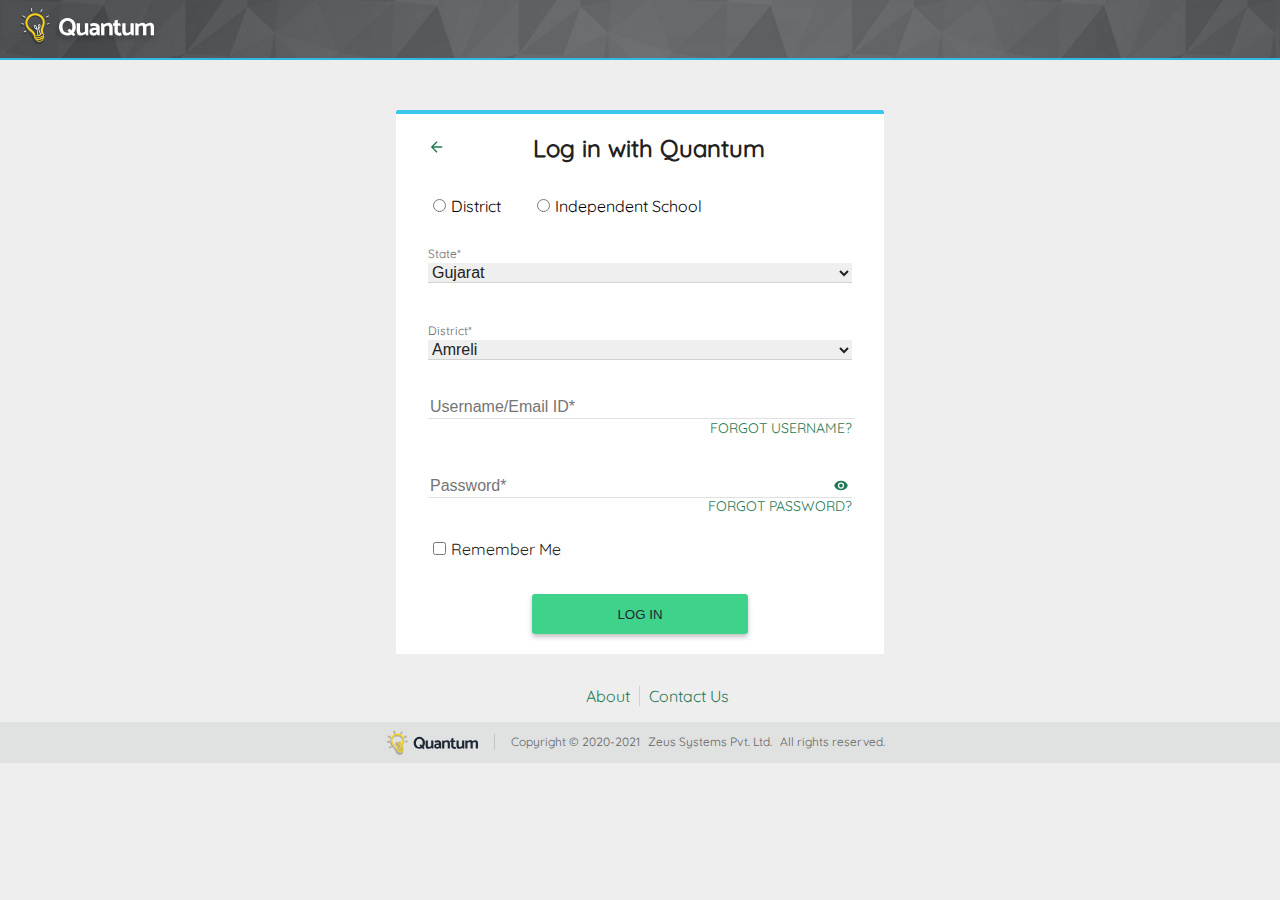
==== Quantum/login/index.html @ 1cf325c6 "Initial commit :)" ====
<!DOCTYPE html>
<html lang="en">
<head>
    <meta charset="UTF-8">
    <meta http-equiv="X-UA-Compatible" content="IE=edge">
    <meta name="viewport" content="width=device-width, initial-scale=1.0">
    <title>Login | Quantum</title>
    <link rel="stylesheet" href="scss.css">
</head>
<body>
    <div class="header">
        <img src="../quantum screen assets/icons/logo used in header.svg" alt="Quantum logo in header">
    </div>
    <div class="main">
    <form action="#">
        <div class="main-header">
            <img src="../quantum screen assets/icons/back.svg" alt="back icon">
            <span>Log in with Quantum</span>
        </div>
        <div class="radio-item">
        <input type="radio" name="type" id="district"><label for="district">District</label>
        <input type="radio" name="type" id="school"><label for="school">Independent School</label>
        </div>

        <div class="selectopt">
        <label for="state" id="select-label">State*</label>
        <br>
        <select name="state" id="state">
            <option>Gujarat</option>
            <option>Maharashtra</option>
        </select>
        </div>

        <div class="selectopt">
        <label for="select-district" id="select-label">District*</label>
        <br>
        <select name="district" id="select-district">
            <option>Amreli</option>
            <option>Ahmedabad</option>
        </select>
        </div>

        <div class="inputtext">
            <input type="text" placeholder="Username/Email ID*">
            <br>
            <span>FORGOT USERNAME?</span>
        </div>

        <div class="inputpass">
            <input type="password" placeholder="Password*">
            <img src="../quantum screen assets/icons/preview.svg" alt="preview icon">
            <br>
            <span>FORGOT PASSWORD?</span>
        </div>
        <br>

        <input type="checkbox" id="check"><label for="check" id="check-label">Remember Me</label>
        <div class="login">
            <input type="button" id="login" value="LOG IN">
        </div>
    </form>
    </div>

    <div class="footer-main">
        <div class="about">
            <div id="about">About</div>
            <div id="contact">Contact Us</div>
        </div>
    
        <div class="footer">
            <img src="../quantum screen assets/icons/logo used in footer.svg" alt="quantum logo in footer">
            <div class="info">
                <div class="padding-right">Copyright &#169 2020-2021</div>
                <div class="padding-right">Zeus Systems Pvt. Ltd.</div>
                <div class="padding-right">All rights reserved.</div>
            </div>
        </div>
    </div>
</body>
</html>
---- Quantum/login/scss.css ----
@font-face {
  font-family: Quicksand;
  src: url("../quantum screen assets/Quicksand font 1/static/Quicksand-Regular.ttf");
}
body {
  margin: 0;
  background: #EEEEEE;
  font-family: Quicksand;
}

.header {
  background: #25313F url("../quantum screen assets/header pattern svg.svg");
  opacity: 1;
  padding: 8px 20px;
  background-size: cover;
  border-bottom: 2px solid #31B9E4;
}

.main {
  background: #FFFFFF;
  margin-top: 50px;
  width: 488px;
  margin: auto;
}

form {
  border-top: 4px solid #3AC7EC;
  margin-top: 50px;
  border-radius: 2px 2px 0 0;
  padding: 20px 32px;
}

.main-header {
  margin-bottom: 32px;
  text-align: center;
}
.main-header span {
  color: rgb(34, 34, 34);
  font-size: 24px;
  line-height: 28px;
  font-weight: bold;
}
.main-header > img {
  float: left;
  width: 17px;
  height: 26px;
}

#district, #school, #check {
  accent-color: rgb(31, 122, 84);
  margin: 5px;
}

#district, #school {
  color: rgb(51, 51, 51);
  font-size: 16px;
  line-height: 20px;
}

#school {
  margin-left: 32px;
}

.radio-item {
  margin-bottom: 25px;
}

.selectopt {
  margin-top: 0;
  margin-bottom: 36px;
}
.selectopt select {
  width: 424px;
  border: 0px;
  border-bottom: 1px solid rgba(0, 0, 0, 0.12);
  color: rgb(34, 34, 34);
  font-size: 16px;
  line-height: 20px;
}

#select-label {
  color: rgb(102, 102, 102);
  font-size: 12px;
  line-height: 16px;
}

.inputtext input {
  font-size: 16px;
  line-height: 20px;
  width: 423px;
  border: 0;
  border-bottom: 1px solid rgba(0, 0, 0, 0.12);
}
.inputtext span {
  float: right;
  color: rgb(31, 122, 84);
  font-size: 14px;
  line-height: 18px;
}

.inputpass {
  margin-top: 56px;
  border-bottom: 1px solid rgba(0, 0, 0, 0.12);
}
.inputpass input {
  font-size: 16px;
  line-height: 20px;
  width: 398px;
  margin-right: 0;
  border: 0;
}
.inputpass span {
  float: right;
  color: rgb(31, 122, 84);
  font-size: 14px;
  line-height: 18px;
}
.inputpass img {
  float: right;
  width: 22px;
  padding-top: 3px;
  height: 15px;
  display: inline;
}

#check {
  margin-top: 24px;
}

#check-label {
  color: rgb(34, 34, 34);
  font-size: 16px;
  line-height: 20px;
}

.login {
  margin-top: 20px;
  text-align: center;
  padding-top: 14px;
}
.login input {
  width: 216px;
  height: 40px;
  border: 0px;
  color: rgb(31, 40, 52);
  box-shadow: 0px 3px 5px rgba(0, 0, 0, 0.24);
  opacity: 1;
  border-radius: 3px;
  background: rgb(63, 210, 139) 0% 0% no-repeat padding-box;
}

.about {
  display: grid;
  grid-template-columns: 1fr 1fr;
  color: rgb(31, 122, 84);
  margin-top: 32px;
  margin-bottom: 16px;
}

#about {
  margin-left: auto;
  padding-right: 9px;
  border-right: 1px solid rgba(0, 0, 0, 0.12);
}

#contact {
  padding-left: 9px;
}

.footer {
  background-color: rgb(224, 225, 225);
  display: flex;
  justify-content: center;
  align-items: center;
  padding: 8px 0 8px 0;
}
.footer img {
  margin-right: 16px;
  color: rgb(31, 40, 52);
}

.info {
  display: flex;
  border-left: 1px solid rgba(0, 0, 0, 0.12);
  padding-left: 16px;
  color: rgb(97, 97, 97);
  font-size: 12px;
  line-height: 16px;
}

.padding-right {
  padding-right: 8px;
}

@media (min-width: 768px) and (max-width: 1024px) {
  .footer-main {
    position: absolute;
    bottom: 0;
    width: 100%;
  }
}/*# sourceMappingURL=scss.css.map */
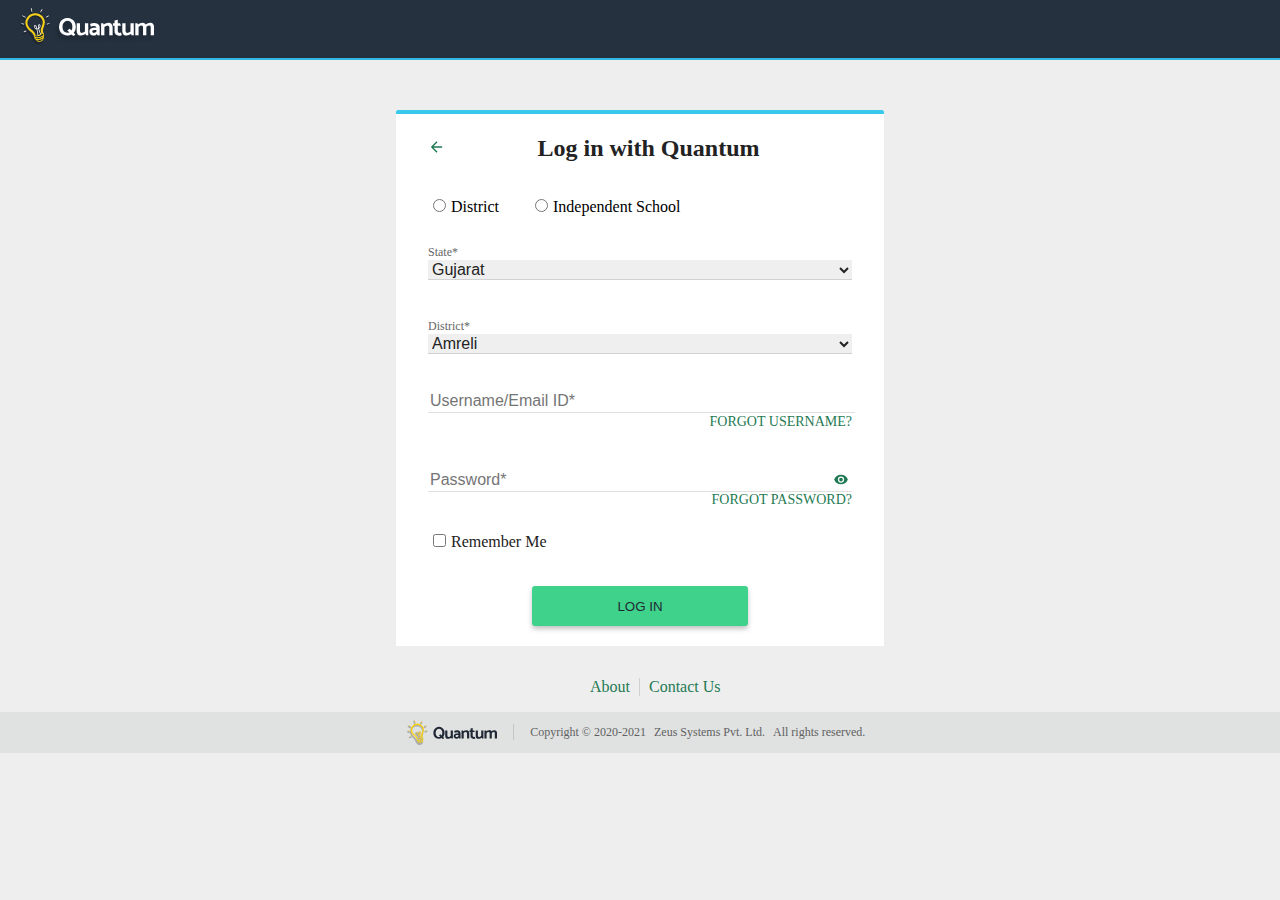
==== commit 960dc6eb: "improved file structure" ====
--- a/Quantum/login/index.html
+++ b/Quantum/login/index.html
@@ -5,7 +5,7 @@
     <meta http-equiv="X-UA-Compatible" content="IE=edge">
     <meta name="viewport" content="width=device-width, initial-scale=1.0">
     <title>Login | Quantum</title>
-    <link rel="stylesheet" href="scss.css">
+    <link rel="stylesheet" href="./styles/scss.css">
 </head>
 <body>
     <div class="header">
--- a/Quantum/login/styles/scss.css
+++ b/Quantum/login/styles/scss.css
@@ -0,0 +1,201 @@
+@font-face {
+  font-family: Quicksand;
+  src: url("../quantum screen assets/Quicksand font 1/static/Quicksand-Regular.ttf");
+}
+body {
+  margin: 0;
+  background: #EEEEEE;
+  font-family: Quicksand;
+}
+
+.header {
+  background: #25313F url("../quantum screen assets/header pattern svg.svg");
+  opacity: 1;
+  padding: 8px 20px;
+  background-size: cover;
+  border-bottom: 2px solid #31B9E4;
+}
+
+.main {
+  background: #FFFFFF;
+  margin-top: 50px;
+  width: 488px;
+  margin: auto;
+}
+
+form {
+  border-top: 4px solid #3AC7EC;
+  margin-top: 50px;
+  border-radius: 2px 2px 0 0;
+  padding: 20px 32px;
+}
+
+.main-header {
+  margin-bottom: 32px;
+  text-align: center;
+}
+.main-header span {
+  color: rgb(34, 34, 34);
+  font-size: 24px;
+  line-height: 28px;
+  font-weight: bold;
+}
+.main-header > img {
+  float: left;
+  width: 17px;
+  height: 26px;
+}
+
+#district, #school, #check {
+  accent-color: rgb(31, 122, 84);
+  margin: 5px;
+}
+
+#district, #school {
+  color: rgb(51, 51, 51);
+  font-size: 16px;
+  line-height: 20px;
+}
+
+#school {
+  margin-left: 32px;
+}
+
+.radio-item {
+  margin-bottom: 25px;
+}
+
+.selectopt {
+  margin-top: 0;
+  margin-bottom: 36px;
+}
+.selectopt select {
+  width: 424px;
+  border: 0px;
+  border-bottom: 1px solid rgba(0, 0, 0, 0.12);
+  color: rgb(34, 34, 34);
+  font-size: 16px;
+  line-height: 20px;
+}
+
+#select-label {
+  color: rgb(102, 102, 102);
+  font-size: 12px;
+  line-height: 16px;
+}
+
+.inputtext input {
+  font-size: 16px;
+  line-height: 20px;
+  width: 423px;
+  border: 0;
+  border-bottom: 1px solid rgba(0, 0, 0, 0.12);
+}
+.inputtext span {
+  float: right;
+  color: rgb(31, 122, 84);
+  font-size: 14px;
+  line-height: 18px;
+}
+
+.inputpass {
+  margin-top: 56px;
+  border-bottom: 1px solid rgba(0, 0, 0, 0.12);
+}
+.inputpass input {
+  font-size: 16px;
+  line-height: 20px;
+  width: 398px;
+  margin-right: 0;
+  border: 0;
+}
+.inputpass span {
+  float: right;
+  color: rgb(31, 122, 84);
+  font-size: 14px;
+  line-height: 18px;
+}
+.inputpass img {
+  float: right;
+  width: 22px;
+  padding-top: 3px;
+  height: 15px;
+  display: inline;
+}
+
+#check {
+  margin-top: 24px;
+}
+
+#check-label {
+  color: rgb(34, 34, 34);
+  font-size: 16px;
+  line-height: 20px;
+}
+
+.login {
+  margin-top: 20px;
+  text-align: center;
+  padding-top: 14px;
+}
+.login input {
+  width: 216px;
+  height: 40px;
+  border: 0px;
+  color: rgb(31, 40, 52);
+  box-shadow: 0px 3px 5px rgba(0, 0, 0, 0.24);
+  opacity: 1;
+  border-radius: 3px;
+  background: rgb(63, 210, 139) 0% 0% no-repeat padding-box;
+}
+
+.about {
+  display: grid;
+  grid-template-columns: 1fr 1fr;
+  color: rgb(31, 122, 84);
+  margin-top: 32px;
+  margin-bottom: 16px;
+}
+
+#about {
+  margin-left: auto;
+  padding-right: 9px;
+  border-right: 1px solid rgba(0, 0, 0, 0.12);
+}
+
+#contact {
+  padding-left: 9px;
+}
+
+.footer {
+  background-color: rgb(224, 225, 225);
+  display: flex;
+  justify-content: center;
+  align-items: center;
+  padding: 8px 0 8px 0;
+}
+.footer img {
+  margin-right: 16px;
+  color: rgb(31, 40, 52);
+}
+
+.info {
+  display: flex;
+  border-left: 1px solid rgba(0, 0, 0, 0.12);
+  padding-left: 16px;
+  color: rgb(97, 97, 97);
+  font-size: 12px;
+  line-height: 16px;
+}
+
+.padding-right {
+  padding-right: 8px;
+}
+
+@media (min-width: 768px) and (max-width: 1024px) {
+  .footer-main {
+    position: absolute;
+    bottom: 0;
+    width: 100%;
+  }
+}/*# sourceMappingURL=scss.css.map */